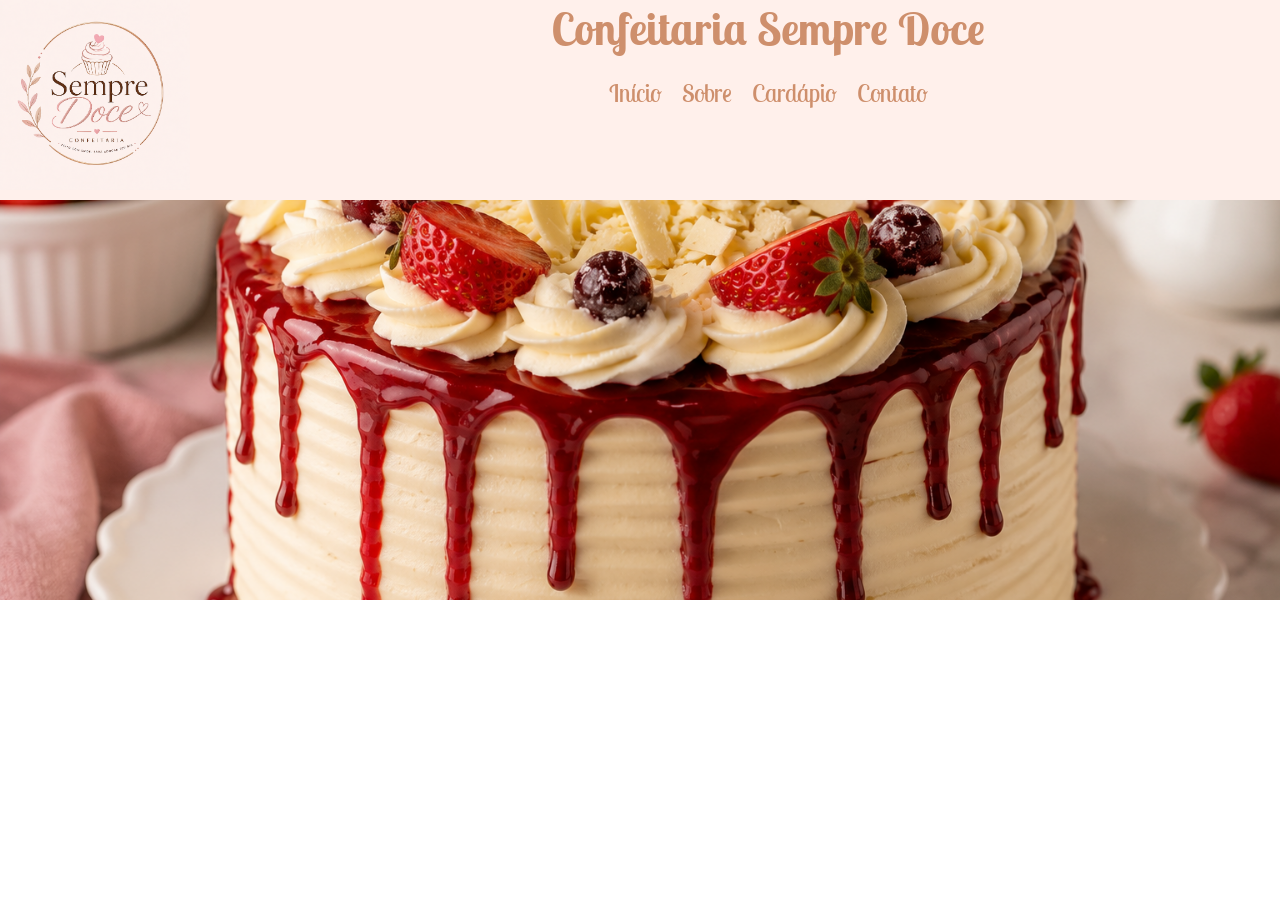
==== index.html @ 33c08df7 "nova atividade" ====
<!DOCTYPE html>
<html lang="pt-BR">
<head>
    <meta charset="UTF-8">
    <meta name="viewport" content="width=device-width, initial-scale=1.0">
    <title>Home</title>
    <link rel="stylesheet" href="css/index.css">

    <link rel="preconnect" href="https://fonts.googleapis.com">
    <link rel="preconnect" href="https://fonts.gstatic.com" crossorigin>
    <link href="https://fonts.googleapis.com/css2?family=Lobster+Two:ital,wght@0,400;0,700;1,400;1,700&family=Slabo+13px&display=swap" rel="stylesheet">
</head>
<body>
    <header>
        <div class="div-logo">
            <img class="logotipo" src="img/logo.png" alt="Logotipo da Confeitaria">
        </div>
        <div class="div-menu">
            <h1>
                Confeitaria Sempre Doce
            </h1>
            <br>
            <nav>
                <ul>
                    <li>
                        <a href="index.html">Início</a>
                    </li>
                    <li>
                        <a href="pages/sobre.html">Sobre</a>
                    </li>
                    <li>
                        <a href="pages/cardapio.html">Cardápio</a>
                    </li>
                    <li>
                        <a href="pages/contato.html">Contato</a>
                    </li>
                </ul>
            </nav>
        </div>
    </header>

    <img id="img" class="img-bolo" src="img/bolo2.png" alt="">
</body>
<script src="js/index.js"></script>
</html>
---- css/index.css ----
*{
    margin: 0;
    padding: 0;
}

header {
    background-color: #FFF0EB;
    font-family: "Lobster Two", sans-serif;;
    height: 200px;
    display: flex;
}

.div-logo {
    width: 20%;
    height: 194px;
}

.div-menu {
    width: 80%;
    height: 194px;
    align-items: center;
    display: flex;
    flex-direction: column;
    justify-items: center;
}

.logotipo {
    width: 190px;
}

ul {
    list-style-type: none;
    display: flex;
    gap: 20px;
    justify-content: center;
}

h1 {
    font-size: 45px;
    color: #CE8F6C;
}

a{
    font-size: 25px;
    text-decoration: none;
    color: #CE8F6C;
}
 
a:hover {
    cursor: pointer;
    text-decoration: underline;
}

.div-img {
    height: 100px;
}

.img-bolo {
    width: 100%;
    height: 400px;
    object-fit: cover;
}
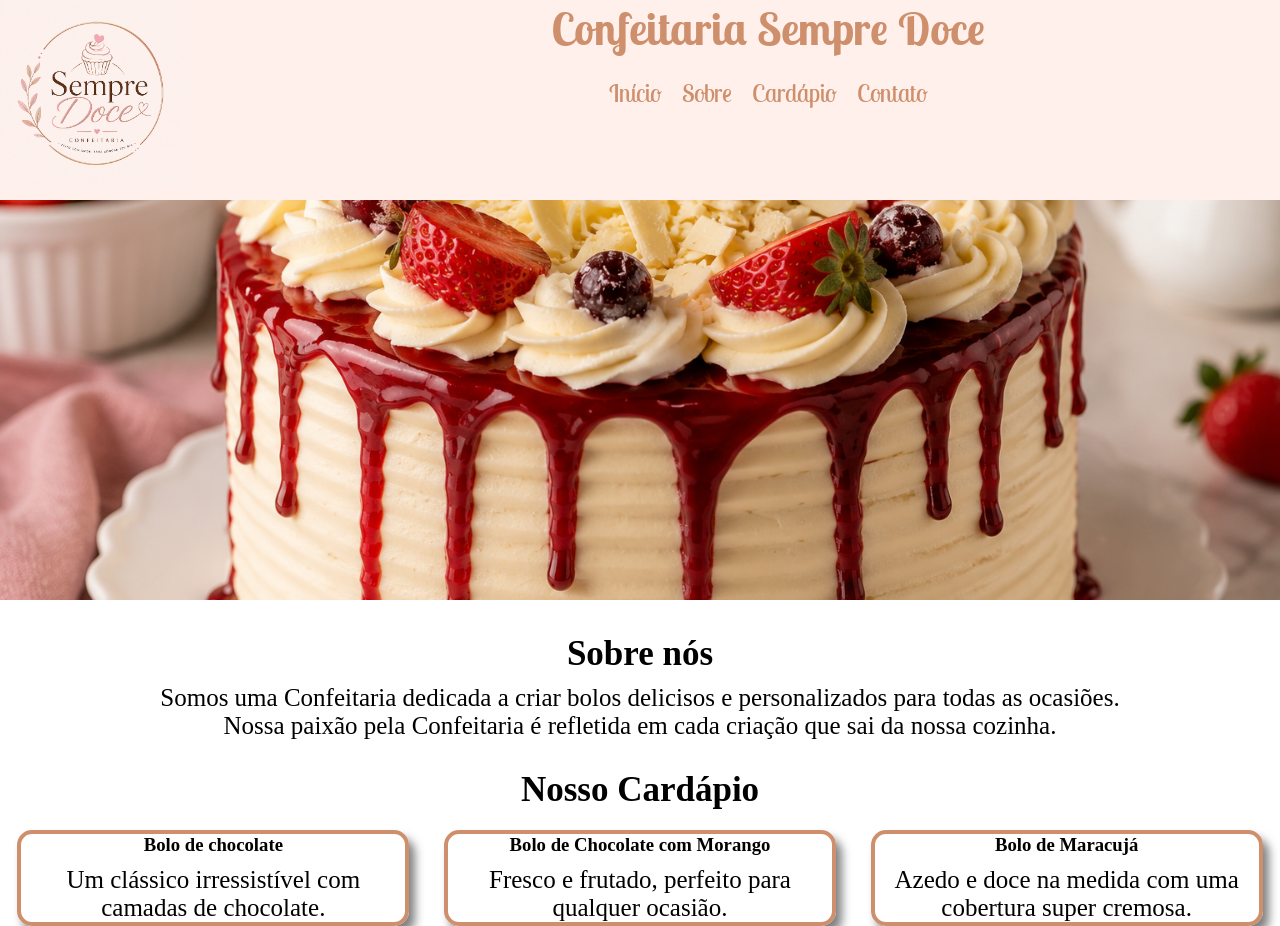
==== commit 1c93a7d0: "." ====
--- a/index.html
+++ b/index.html
@@ -40,6 +40,41 @@
     </header>
 
     <img id="img" class="img-bolo" src="img/bolo2.png" alt="">
+
+    <section class="sobre">
+        <h2>Sobre nós</h2>
+        <p>
+            Somos uma Confeitaria dedicada a criar bolos delicisos 
+            e personalizados para todas as ocasiões.<br>
+            Nossa paixão pela Confeitaria é refletida em 
+            cada criação que sai da nossa cozinha.
+        </p>
+    </section>
+
+    <section class="sobre">
+        <h2>Nosso Cardápio</h2>
+        <div class="menu-cardapio-itens">
+            <div class="menu-cardapio-item">
+                <h3>Bolo de chocolate</h3>
+                <p>
+                    Um clássico irressistível
+                    com camadas de chocolate.
+                </p>
+            </div>
+            <div class="menu-cardapio-item">
+                <h3>Bolo de Chocolate com Morango</h3>
+                <p>
+                    Fresco e frutado, perfeito para qualquer ocasião.
+                </p>
+            </div>
+            <div class="menu-cardapio-item">
+                <h3>Bolo de Maracujá</h3>
+                <p>
+                    Azedo e doce na medida com uma cobertura super cremosa.
+                </p>
+            </div>
+        </div>
+    </section>
 </body>
 <script src="js/index.js"></script>
 </html>
--- a/css/index.css
+++ b/css/index.css
@@ -59,4 +59,31 @@
     width: 100%;
     height: 400px;
     object-fit: cover;
+}
+
+.sobre {
+    text-align: center;
+    margin-top: 10px;
+}
+h2 {
+    font-size: 35px;
+    margin-top: 30px;
+}
+
+p{
+    font-size: 25px;
+    margin-top: 10px;
+}
+
+.menu-cardapio-itens{
+    display: flex;
+    justify-content: space-around;
+    margin-top: 20px;
+}
+
+.menu-cardapio-item {
+    border: 4px solid #CE8F6C;
+    border-radius: 15px;
+    width: 30%;
+    box-shadow:6px 8px 10px rgba(0, 0, 0, 0.5);
 }
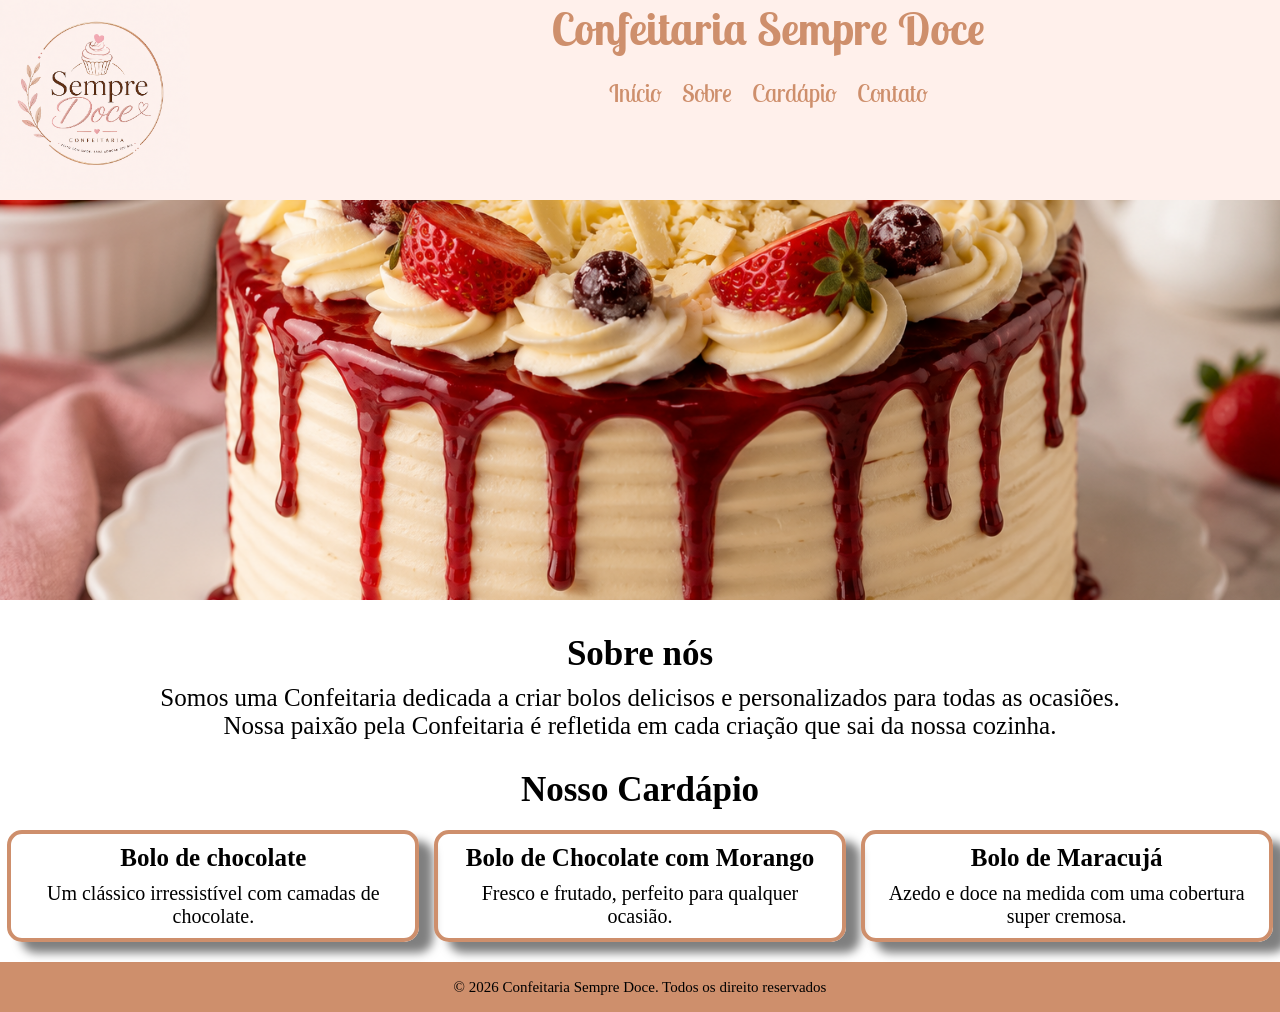
==== commit 6791d430: "nova atividade" ====
--- a/index.html
+++ b/index.html
@@ -75,6 +75,11 @@
             </div>
         </div>
     </section>
+
+    <footer>
+        &copy; 2026 Confeitaria Sempre Doce.
+        Todos os direito reservados
+    </footer>
 </body>
 <script src="js/index.js"></script>
 </html>
--- a/css/index.css
+++ b/css/index.css
@@ -85,5 +85,26 @@
     border: 4px solid #CE8F6C;
     border-radius: 15px;
     width: 30%;
-    box-shadow:6px 8px 10px rgba(0, 0, 0, 0.5);
+    box-shadow:14px 11px 10px rgba(0, 0, 0, 0.5);
+    padding: 10px;
+
+}
+
+h3 {
+    font-size: 25px;
+    font-weight: bold;
+}
+
+.menu-cardapio-item p {
+    font-size: 20px;
+}
+
+footer {
+    background-color:#CE8F6C;
+    height: 50px;
+    margin-top: 20px;
+    font-size: 15px;
+    display: flex;
+    justify-content: center;
+    align-items: center;
 }
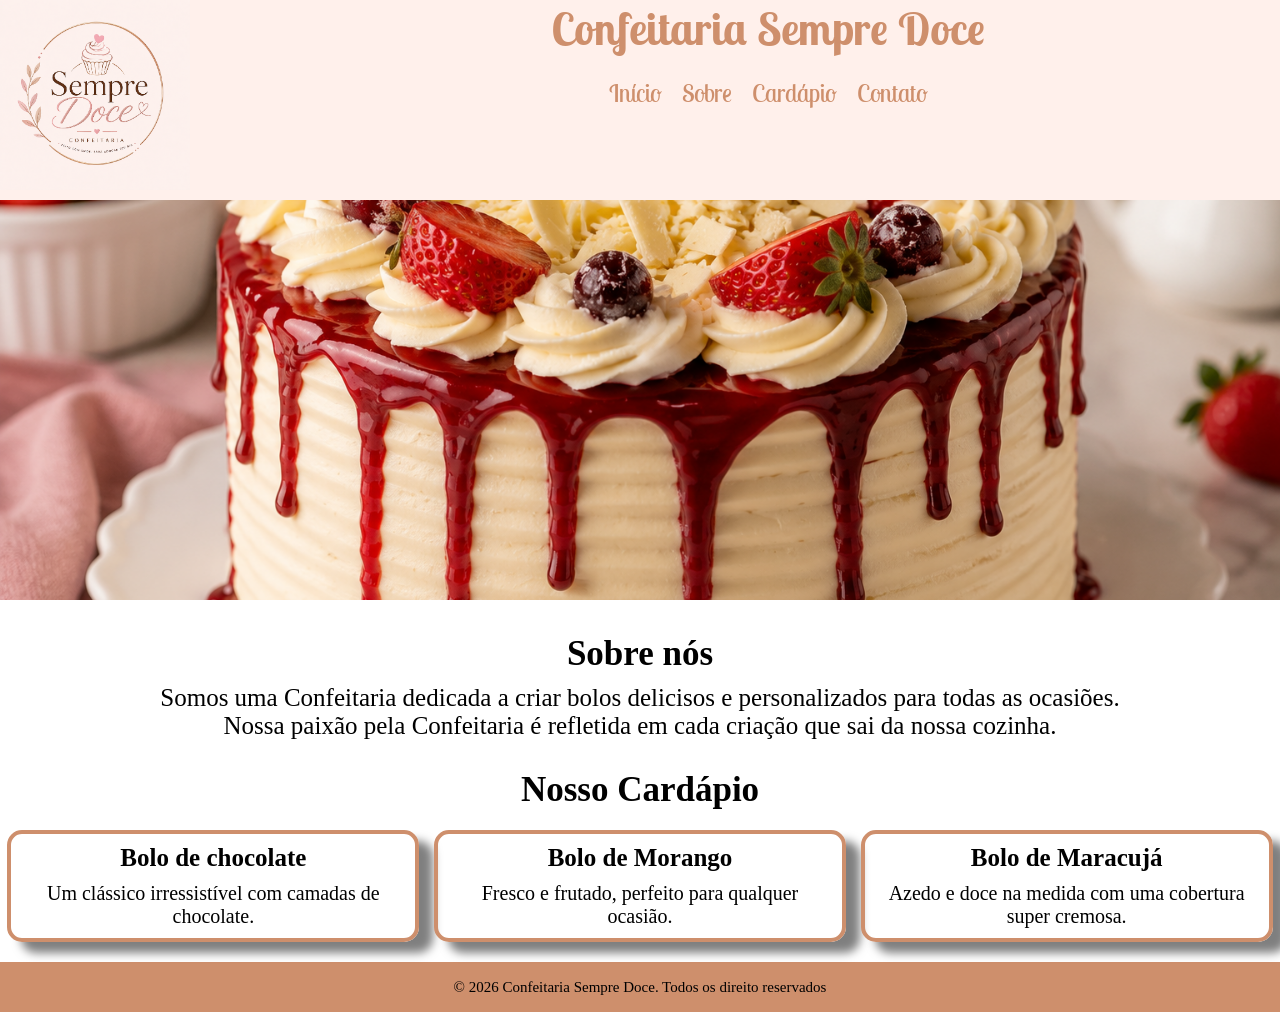
==== commit b4193939: ".#" ====
--- a/index.html
+++ b/index.html
@@ -62,7 +62,7 @@
                 </p>
             </div>
             <div class="menu-cardapio-item">
-                <h3>Bolo de Chocolate com Morango</h3>
+                <h3>Bolo de Morango</h3>
                 <p>
                     Fresco e frutado, perfeito para qualquer ocasião.
                 </p>
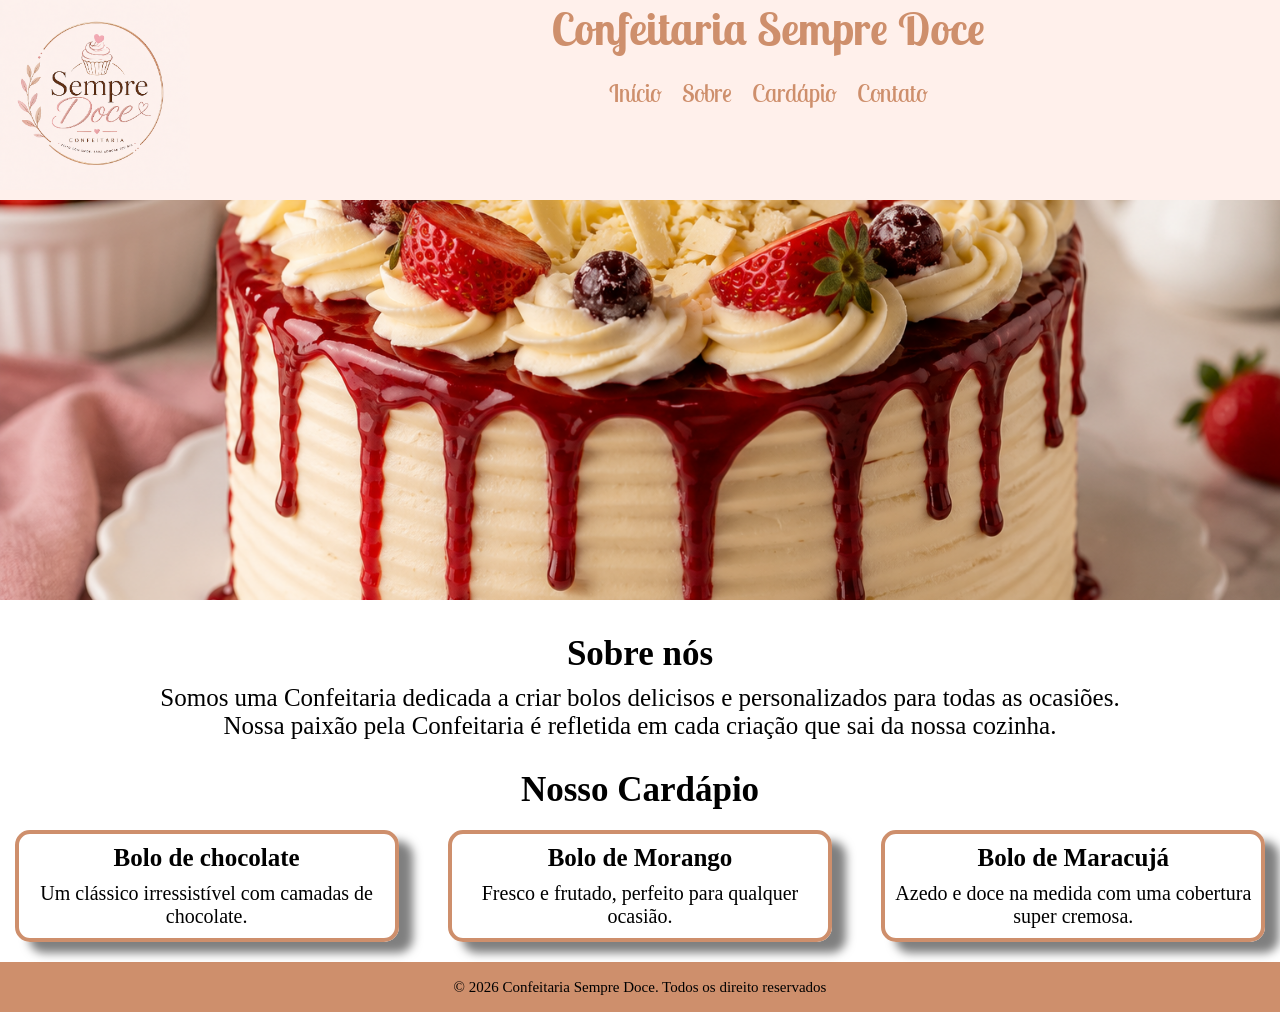
==== commit 3f3b183f: "atualizando" ====
--- a/index.html
+++ b/index.html
@@ -1,5 +1,6 @@
 <!DOCTYPE html>
 <html lang="pt-BR">
+
 <head>
     <meta charset="UTF-8">
     <meta name="viewport" content="width=device-width, initial-scale=1.0">
@@ -8,8 +9,11 @@
 
     <link rel="preconnect" href="https://fonts.googleapis.com">
     <link rel="preconnect" href="https://fonts.gstatic.com" crossorigin>
-    <link href="https://fonts.googleapis.com/css2?family=Lobster+Two:ital,wght@0,400;0,700;1,400;1,700&family=Slabo+13px&display=swap" rel="stylesheet">
+    <link
+        href="https://fonts.googleapis.com/css2?family=Lobster+Two:ital,wght@0,400;0,700;1,400;1,700&family=Slabo+13px&display=swap"
+        rel="stylesheet">
 </head>
+
 <body>
     <header>
         <div class="div-logo">
@@ -44,9 +48,9 @@
     <section class="sobre">
         <h2>Sobre nós</h2>
         <p>
-            Somos uma Confeitaria dedicada a criar bolos delicisos 
+            Somos uma Confeitaria dedicada a criar bolos delicisos
             e personalizados para todas as ocasiões.<br>
-            Nossa paixão pela Confeitaria é refletida em 
+            Nossa paixão pela Confeitaria é refletida em
             cada criação que sai da nossa cozinha.
         </p>
     </section>
@@ -82,4 +86,5 @@
     </footer>
 </body>
 <script src="js/index.js"></script>
+
 </html>
--- a/css/index.css
+++ b/css/index.css
@@ -1,11 +1,11 @@
-*{
+* {
     margin: 0;
     padding: 0;
 }
 
 header {
     background-color: #FFF0EB;
-    font-family: "Lobster Two", sans-serif;;
+    font-family: "Lobster Two", sans-serif;
     height: 200px;
     display: flex;
 }
@@ -40,12 +40,12 @@
     color: #CE8F6C;
 }
 
-a{
+a {
     font-size: 25px;
     text-decoration: none;
     color: #CE8F6C;
 }
- 
+
 a:hover {
     cursor: pointer;
     text-decoration: underline;
@@ -65,19 +65,24 @@
     text-align: center;
     margin-top: 10px;
 }
+
 h2 {
     font-size: 35px;
     margin-top: 30px;
 }
 
-p{
+p {
     font-size: 25px;
     margin-top: 10px;
 }
 
-.menu-cardapio-itens{
+/* CARDS DO CARDÁPIO */
+
+.menu-cardapio-itens {
     display: flex;
+    flex-wrap: wrap;
     justify-content: space-around;
+    gap: 20px;
     margin-top: 20px;
 }
 
@@ -85,9 +90,9 @@
     border: 4px solid #CE8F6C;
     border-radius: 15px;
     width: 30%;
-    box-shadow:14px 11px 10px rgba(0, 0, 0, 0.5);
+    box-shadow: 14px 11px 10px rgba(0, 0, 0, 0.5);
     padding: 10px;
-
+    box-sizing: border-box;
 }
 
 h3 {
@@ -100,7 +105,7 @@
 }
 
 footer {
-    background-color:#CE8F6C;
+    background-color: #CE8F6C;
     height: 50px;
     margin-top: 20px;
     font-size: 15px;
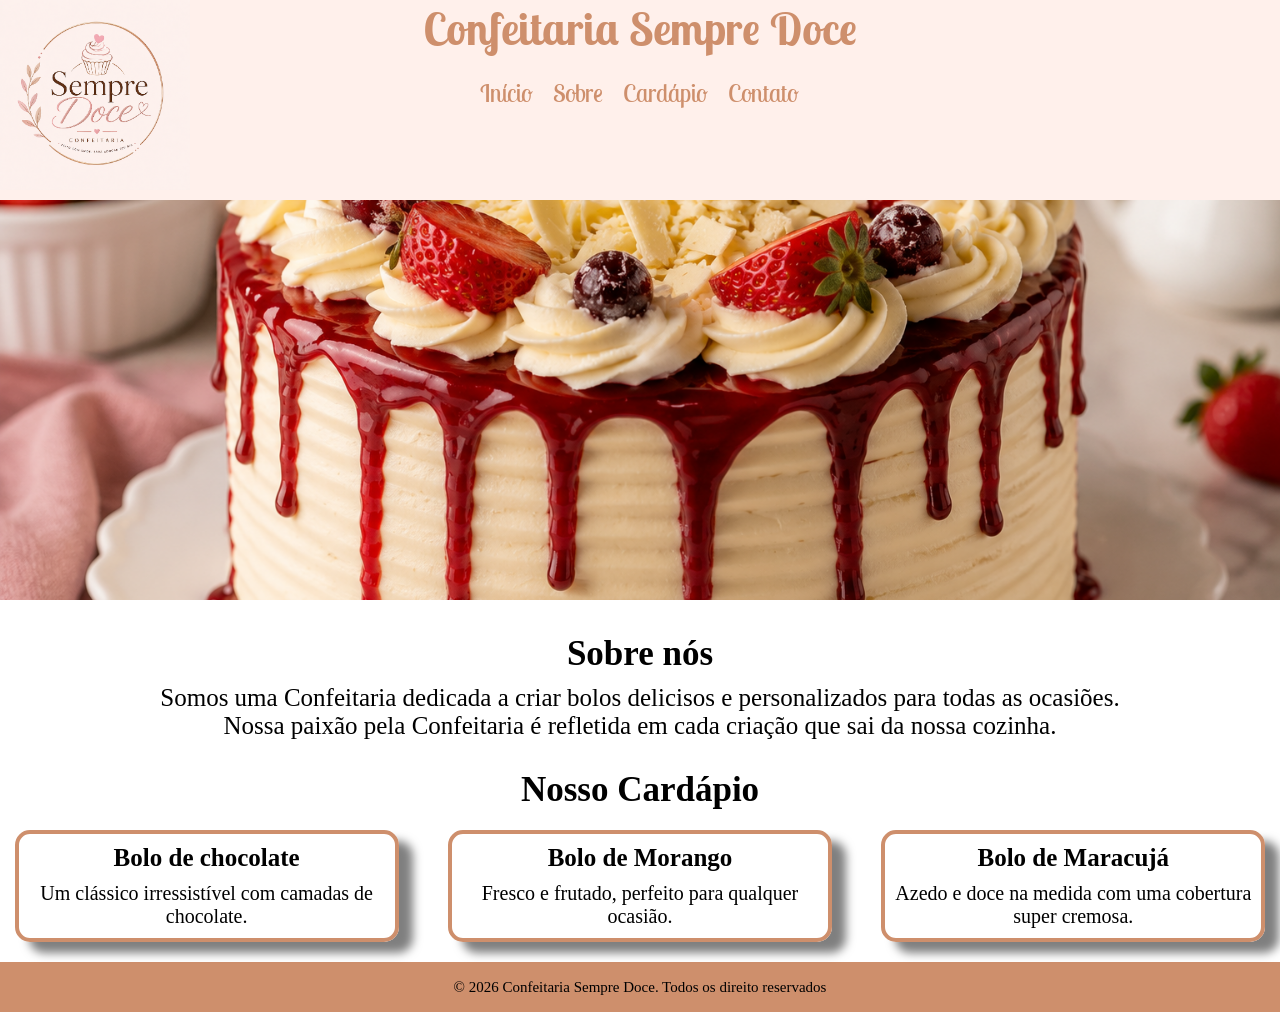
==== commit 4d03b2ed: "atualizando" ====
--- a/index.html
+++ b/index.html
@@ -41,6 +41,7 @@
                 </ul>
             </nav>
         </div>
+        <div class="div-logo"></div>
     </header>
 
     <img id="img" class="img-bolo" src="img/bolo2.png" alt="">
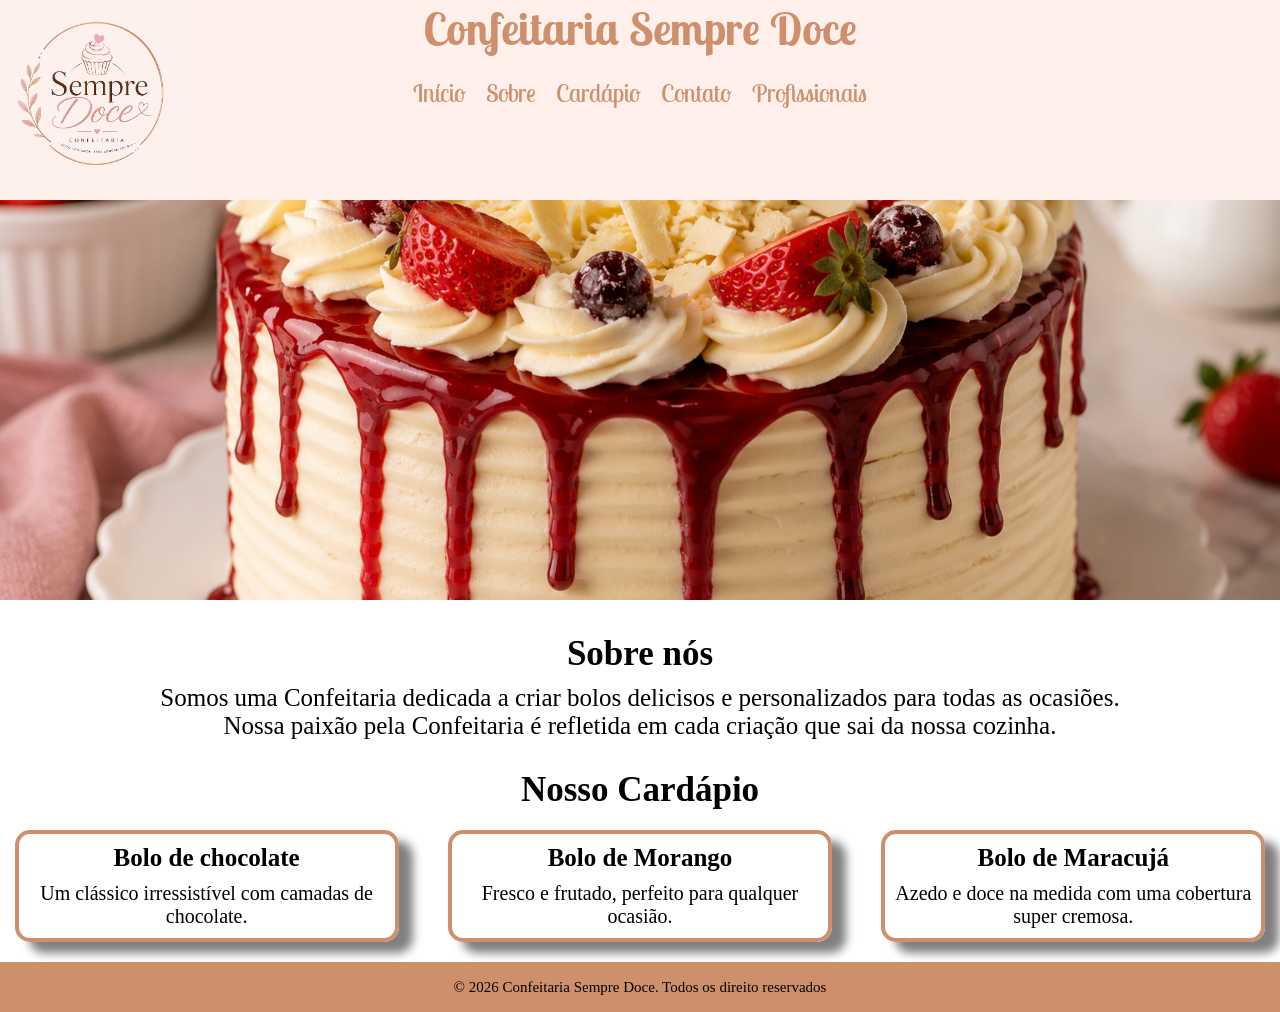
==== commit 904a068a: "pag de profissionais" ====
--- a/index.html
+++ b/index.html
@@ -6,7 +6,6 @@
     <meta name="viewport" content="width=device-width, initial-scale=1.0">
     <title>Home</title>
     <link rel="stylesheet" href="css/index.css">
-
     <link rel="preconnect" href="https://fonts.googleapis.com">
     <link rel="preconnect" href="https://fonts.gstatic.com" crossorigin>
     <link
@@ -37,6 +36,9 @@
                     </li>
                     <li>
                         <a href="pages/contato.html">Contato</a>
+                    </li>
+                    <li>
+                        <a href="pages/profissionais.html">Profissionais</a>
                     </li>
                 </ul>
             </nav>
